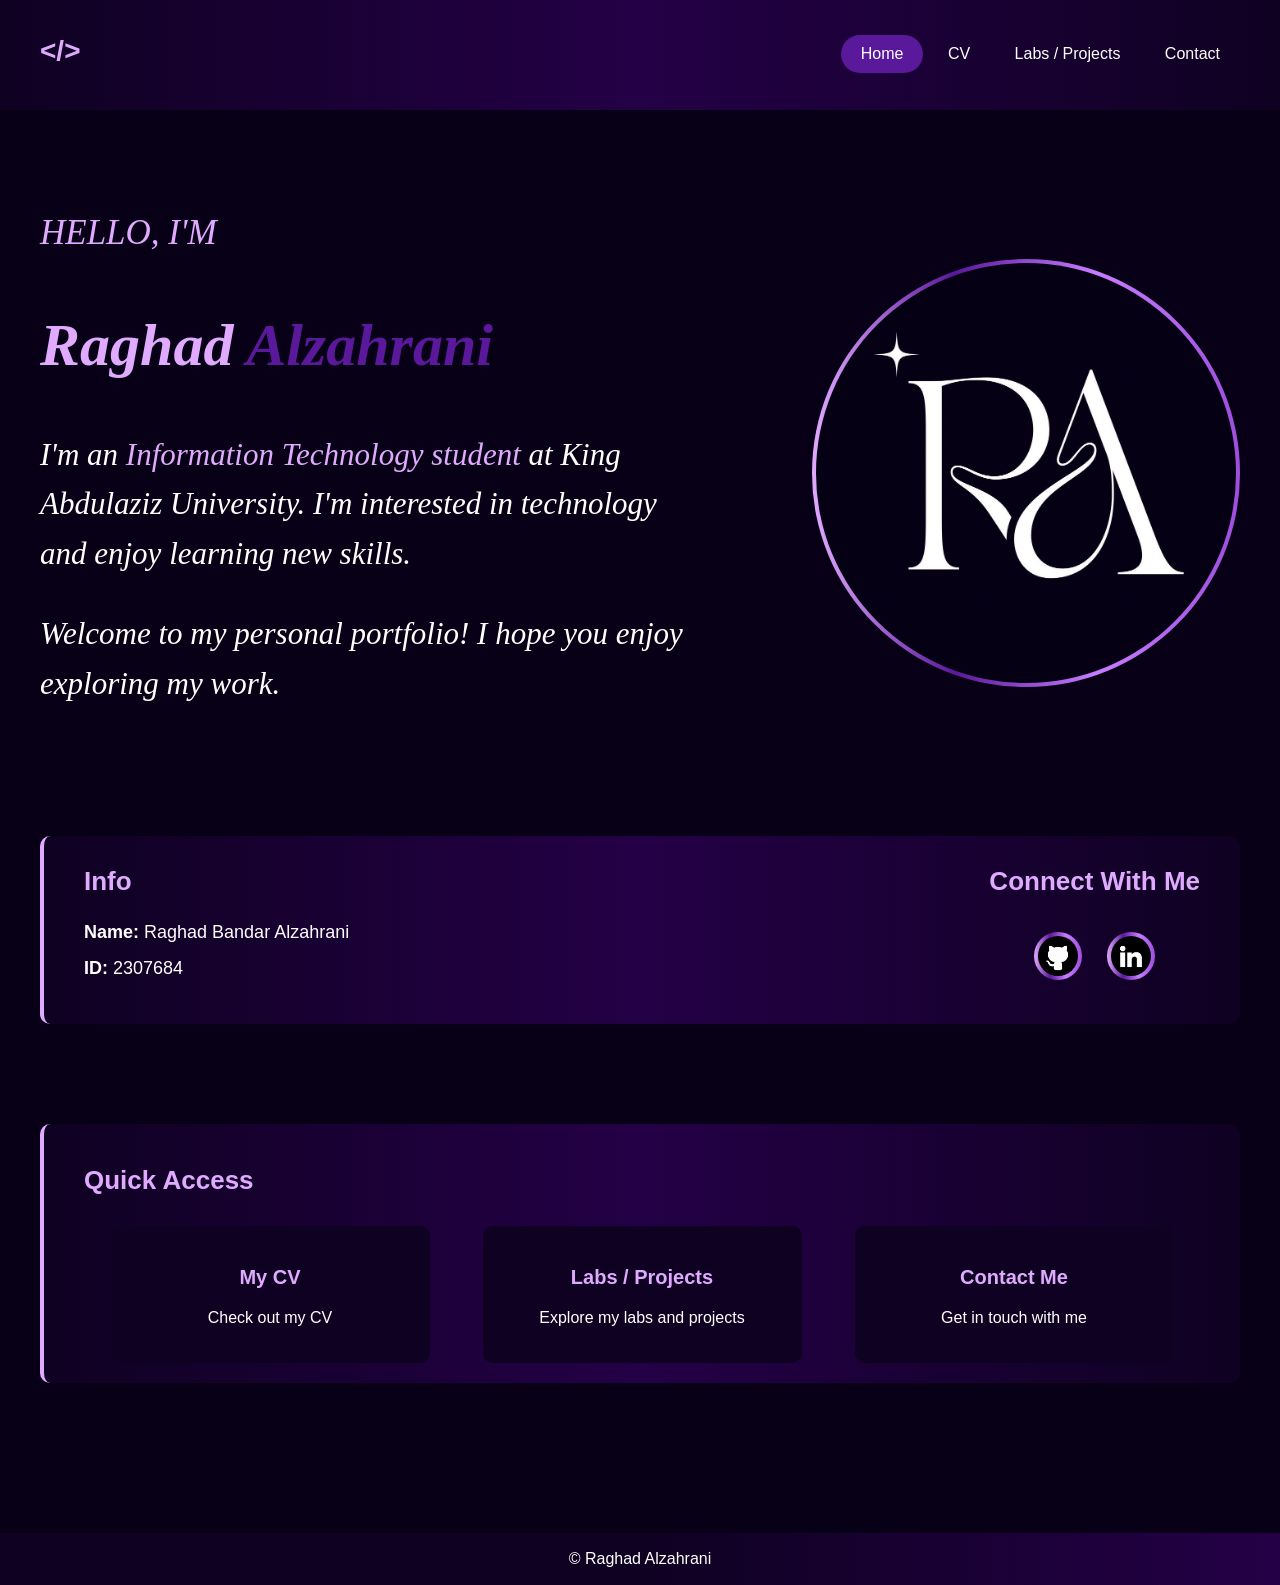
==== Assignment1/index.html @ 98e270e9 "Add files via upload Add Assignment 1 Portfolio" ====
<!DOCTYPE html>
<html lang="en">
<head>
    <meta charset="UTF-8">
    <meta name="viewport" content="width=device-width, initial-scale=1.0">
    <title>Home</title>
    <link rel="stylesheet" href="style.css">
</head>
<body>
    <div class="container">

        <header>
            <h2>&lt;/&gt;</h2>
            <nav>
                <a href="index.html" class="active">Home</a>
                <a href="cv.html">CV</a>
                <a href="labs.html">Labs / Projects</a>
                <a href="contact.html">Contact</a>
            </nav>
        </header>

        <main>

            <section class="home">

                <div class="intro">
                    <p class="hello">HELLO, I'M</p>

                    <h1>Raghad <span>Alzahrani</span></h1>

                    <p class="about">
                        I'm an <span>Information Technology student</span>
                        at King Abdulaziz University.
                        I'm interested in technology and enjoy learning new skills.
                    </p>

                    <p class="welcome">
                        Welcome to my personal portfolio!
                        I hope you enjoy exploring my work.
                    </p>
                    <br><br>
                </div>

                <div class="profile">
                    <img src="images/profile.png" alt="My Profile">
                </div>

            </section>

            <section class="info">

    <div class="personal-info">
        <h2>Info</h2>

        <p><b>Name:</b> Raghad Bandar Alzahrani</p>
        <p><b>ID:</b> 2307684</p>


    </div>

    <div class="social-links">
        <h2>Connect With Me</h2>

        <a href="https://github.com/Raghad-Alzahrani7" target="_blank">
            <img src="images/github.png" alt="GitHub">
        </a>

        <a href="https://www.linkedin.com/in/raghad-alzahrani-23603a3b1" target="_blank">
            <img src="images/linkedin.png" alt="LinkedIn">
        </a>
    </div>

</section>

<section class="quick-access">

    <h2>Quick Access</h2>

    <div class="quick-links">

        <a href="cv.html">
            <h3>My CV</h3>
            <p>Check out my CV</p>
        </a>

        <a href="labs.html">
            <h3>Labs / Projects</h3>
            <p>Explore my labs and projects</p>
        </a>

        <a href="contact.html">
            <h3>Contact Me</h3>
            <p>Get in touch with me</p>
        </a>

    </div>

</section>
    

        </main>

        <footer>
            <p>&copy; Raghad Alzahrani</p>
        </footer>

    </div>
</body>

</html>
---- Assignment1/style.css ----
body {
    background-color: #080016;
    color: white;
    font-family: Verdana, sans-serif;
    margin: 0;
}

.container {
    background-color:#080016;
    margin: 0px;
}

/* Navigation */

header {
    background: linear-gradient(to right, #0f0122, #240046, #0f0122);
    padding: 35px 40px;
    height: 40px;
}

header h2 {
    float: left;
    color: #E0AAFF;
    font-size: 28px;
    margin: 0;
}

nav {
    float: right;
}


nav a {
    color: white;
    text-decoration: none;
    padding: 10px 20px;
    display: inline-block;
    border-radius: 20px;
}

nav a:hover {
    background-color: #7B2CBF;
}

.active {
    background-color: #5A189A;
}

/* Home Section */

.home {
    padding: 60px 40px;
    display: flex;
    align-items: center;
    justify-content: space-between;
}
.intro {
    width: 55%;
}

.intro, .about, .welcome {
    font-family: Georgia, serif;
    font-style: italic;
}

.intro .hello {
    color: #E0AAFF;
    font-size: 35px;
}

.intro h1 {
    color: #E0AAFF;
    font-size: 60px;
}

.intro h1 span {
    color: #5A189A;
}

.intro p {
    font-size: 31px;
    line-height: 1.6;
}

.about, .welcome {
    font-size: 22px;
    line-height: 1.8;
    color: white;
}

.about span {
    color: #E0AAFF;
}

/* Profile Image */

.profile {
    width: 420px;
    height: 420px;
    padding: 4px;
    border-radius: 50%;
    background: linear-gradient(to right, #E0AAFF, #5A189A, #C77DFF, #9D4EDD);
    overflow: hidden;
}

.profile img {
    width: 100%;
    height: 100%;
    border-radius: 50%;  
    object-fit: cover;
}

/* Info Section */

.info {
    display: flex;
    justify-content: space-between;
    align-items: center;
    background: linear-gradient(to right, #0f0122, #240046, #0f0122);
    margin: 0 40px 100px;
    padding: 30px 40px;
    border-left: 4px solid #E0AAFF;
    border-radius: 10px;
}

.info h2 {
    color: #E0AAFF;
    font-size: 26px;
    margin-top: 0;
    margin-bottom: 25px;
}

.info p {
    color: white;
    font-size: 18px;
    margin: 15px 0;
}

.info a {
    color: #E0AAFF;
    text-decoration: none;
}

.info a:hover {
    color: #C77DFF;
}

/* Social Links */

.social-links h2 {
    color: #E0AAFF;
}

.social-links {
    text-align: center;
}

.social-links a {
    display: inline-block;
    padding: 4px;
    margin: 10px;
    border-radius: 50%;
    background: linear-gradient(to right, #E0AAFF, #5A189A, #C77DFF, #9D4EDD);
}

.social-links img {
    width: 40px;
    height: 40px;
    border-radius: 50%;
    display: block;
}


/* Quick Access */

.quick-access {
    background: linear-gradient(to right, #0f0122, #240046, #0f0122);
    margin: 0 40px 150px;
    padding: 20px 40px;
    border-left: 4px solid #E0AAFF;
    border-radius: 10px;
}

.quick-access h2 {
    color: #E0AAFF;
    font-size: 26px;
    margin-bottom: 30px;
}

.quick-links {
    display: flex;
    justify-content: space-around;
    align-items: center;
}

.quick-links a {
    background-color: #0f0122;
    width: 25%;
    padding: 20px;
    border-radius: 10px;
    text-decoration: none;
    text-align: center;
}

.quick-links a:hover {
    background-color: #7B2CBF;
}

.quick-links h3 {
    color: #E0AAFF;
    font-size: 20px;
}

.quick-links p {
    color: white;
    font-size: 16px;
}

/* Footer */

footer {
    background: linear-gradient(to right, #0f0122, #0f0122, #240046);
    text-align: center;
    padding: 1px;
}


/* CV Page */

.cv-layout {
    display: flex;
    align-items: flex-start;
    margin: 40px;
}

/* Left Side */

.cv-sidebar {
    width: 28%;
    padding: 30px;
    background: linear-gradient(to right, #0f0122, #0f0122, #240046);
    border-left: 4px solid #E0AAFF;
    border-radius: 10px;
    text-align: center;
}

.cv-sidebar > img {
    width: 180px;
    height: 180px;
    padding: 4px;
    border-radius: 50%;
    background: linear-gradient(to right, #E0AAFF, #5A189A, #C77DFF, #9D4EDD);
    object-fit: cover;
}

.cv-sidebar h2 {
    color: #ffffff;
    font-size: 24px;
    border-bottom: 2px solid #E0AAFF;
    padding-bottom: 15px;
}

.cv-sidebar p {
    font-size: 16px;
    line-height: 1.8;
}

.cv-sidebar a {
    color: #E0AAFF;
    text-decoration: none;
}

.cv-sidebar a:hover {
    color: #C77DFF;
}

.cv-social a {
    display: inline-block;
    padding: 4px;
    margin: 10px;
    border-radius: 50%;
    background: linear-gradient(to right, #E0AAFF, #5A189A, #C77DFF, #9D4EDD);
}

.cv-social img {
    width: 40px;
    height: 40px;
    border-radius: 50%;
    display: block;
}

/* Right Side */

.cv-main {
    width: 72%;
    margin-left: 30px;
    padding: 30px 40px;
    background: linear-gradient(to right, #0f0122, #0f0122, #240046);
    border-radius: 10px;
}

.cv-main section {
    margin-bottom: 40px;
}

.cv-main h2 {
    color: #E0AAFF;
    font-size: 28px;
    border-bottom: 2px solid #E0AAFF;
    padding-bottom: 15px;
}

.cv-main h3 {
    color: #5A189A;
    font-size: 20px;
}

.cv-main p,
.cv-main li {
    color: white;
    font-size: 18px;
    line-height: 1.8;
}

.cv-main ul {
    padding-left: 25px;
}

/* Labs / Projects Page */

.labs-page {
    margin: 60px 40px 120px;
}

/* Page Heading */

.labs-heading {
    text-align: center;
    margin-bottom: 60px;
}

.labs-heading h1 {
    color: #E0AAFF;
    font-size: 48px;
    margin-bottom: 15px;
}

.labs-heading p {
    color: white;
    font-family: Georgia, serif;
    font-style: italic;
    font-size: 22px;
    line-height: 1.8;
}

/* Labs and Projects Sections */

.labs-box {
    background: linear-gradient(to right, #0f0122, #0f0122, #240046);
    padding: 35px 40px;
    margin-bottom: 50px;
    border-radius: 20px;
}

.labs-box h2 {
    color: #E0AAFF;
    font-size: 28px;
    border-bottom: 2px solid #E0AAFF;
    padding-bottom: 15px;
}

/* Tables */

.course-table {
    width: 100%;
    text-align: center;
    border-spacing: 0;
    border-radius: 20px;
    overflow: hidden;
}

.course-table th {
    background-color: #5A189A;
    color: white;
    font-size: 20px;
    padding: 20px;
}

.course-table td {
    background-color: #0f0122;
    color: white;
    font-size: 16px;
    padding: 20px;
    border-bottom: 1px solid #E0AAFF;
}

/* Topic and Description */

.course-table .topic {
    text-align: left;
}

/* Links */

.course-table a {
    display: inline-block;
    background-color: #5A189A;
    color: white;
    padding: 10px 20px;
    border-radius: 20px;
    text-decoration: none;
}

.course-table a:hover {
    background-color: #7B2CBF;
}


/* Contact Page */

.contact-page {
    margin: 60px 40px 120px;
}

/* Page Heading */

.contact-heading {
    text-align: center;
    margin-bottom: 60px;
}

.contact-heading h1 {
    color: #E0AAFF;
    font-size: 48px;
    margin-bottom: 15px;
}

.contact-heading p {
    color: white;
    font-family: Georgia, serif;
    font-style: italic;
    font-size: 22px;
    line-height: 1.8;
}

/* Contact Form */

.contact-section {
    background: linear-gradient(to right, #0f0122, #0f0122, #240046);
    padding: 40px;
    margin: 0 auto;
    max-width: 750px;
    border-left: 4px solid #E0AAFF;
    border-radius: 10px;
}

.contact-section h2 {
    color: #E0AAFF;
    font-size: 28px;
    border-bottom: 2px solid #E0AAFF;
    padding-bottom: 15px;
    margin-bottom: 30px;
}

.contact-section form > label {
    display: block;
    color: white;
    font-size: 18px;
    margin-bottom: 10px;
}

.contact-section input[type="text"],
.contact-section input[type="email"],
.contact-section textarea {
    width: 100%;
    padding: 12px;
    margin-bottom: 25px;
    border: 1px solid #E0AAFF;
    border-radius: 8px;
    background-color: #080016;
    color: white;
    font-family: Verdana, sans-serif;
    font-size: 16px;
    box-sizing: border-box;
}

/* Message Type */

.message-type {
    margin-bottom: 25px;
}

.message-type p {
    color: white;
    font-size: 18px;
}

.message-type label {
    color: white;
    font-size: 17px;
    margin-right: 20px;
}

.message-type input {
    accent-color: #9D4EDD;
}

/* Send Button */

.contact-section button {
    background-color: #5A189A;
    color: white;
    border: none;
    border-radius: 10px;
    padding: 15px 30px;
    font-size: 18px;
    cursor: pointer;
}

.contact-section button:hover {
    background-color: #7B2CBF;
}
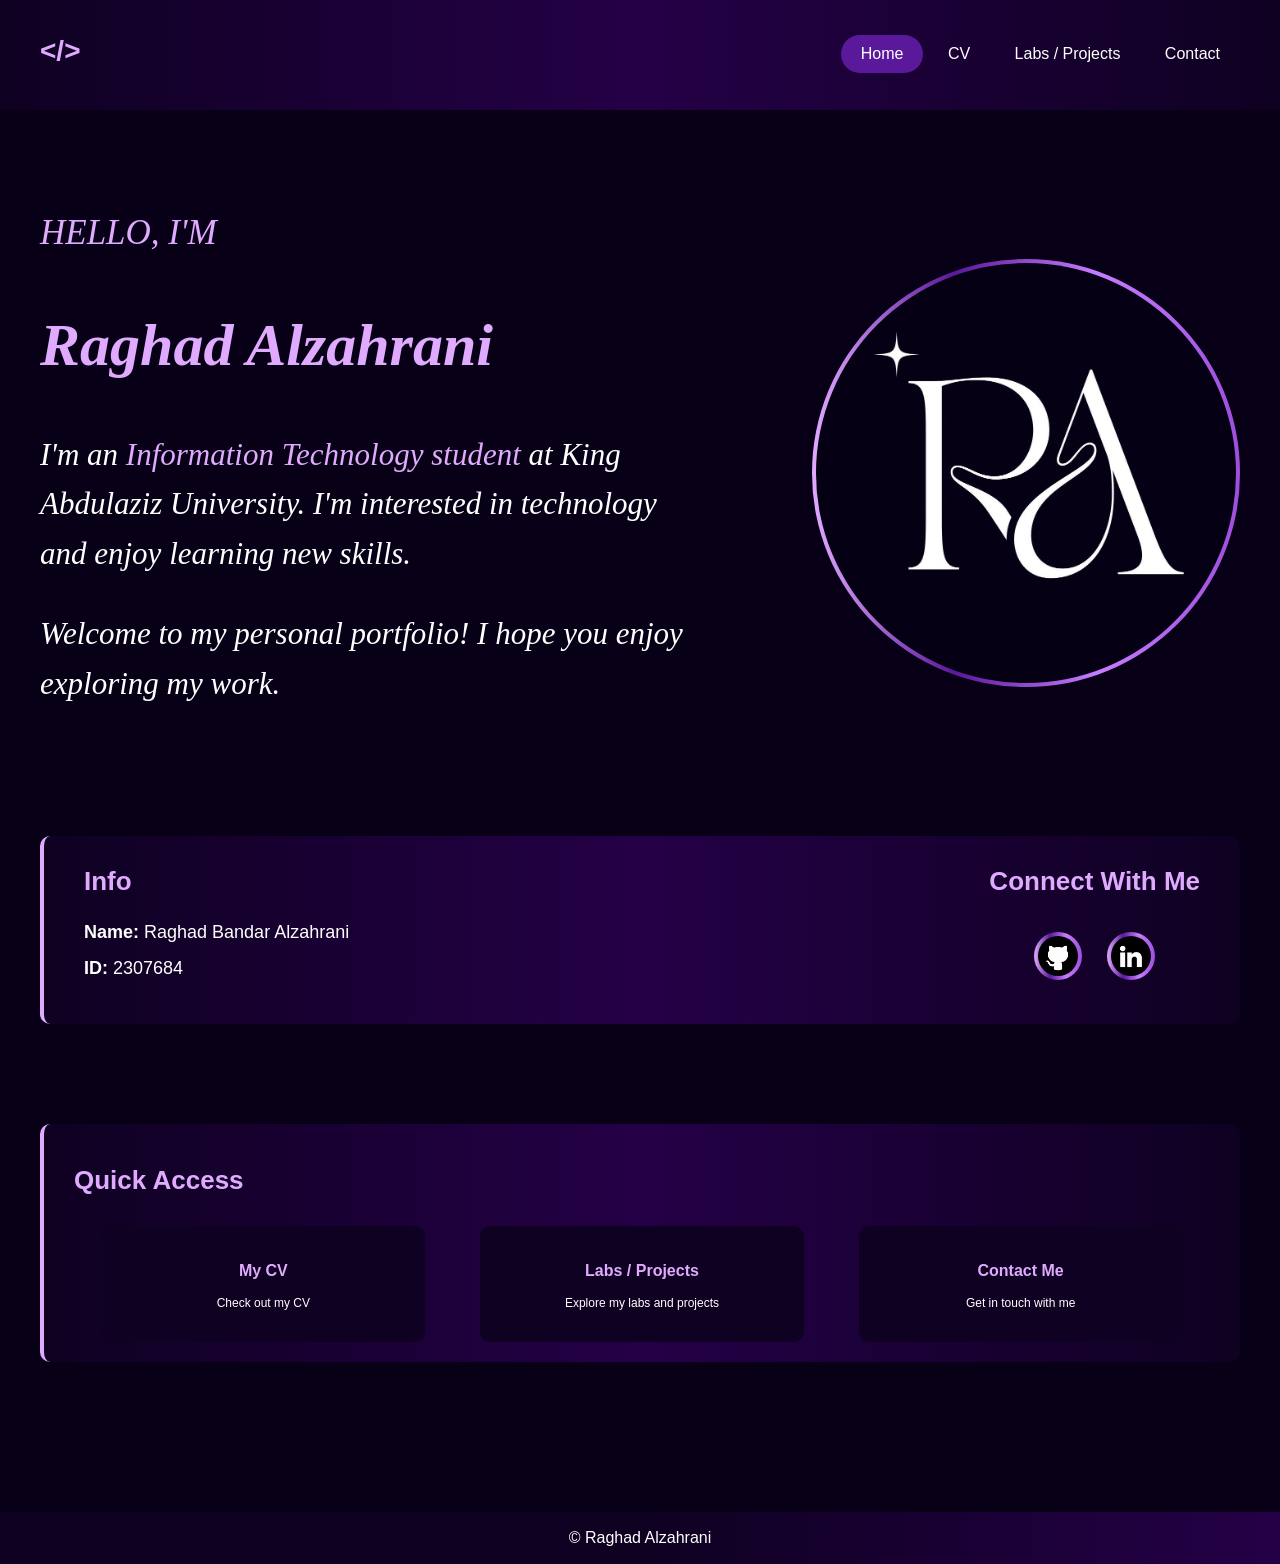
==== commit db8b68dc: "Update index.html" ====
--- a/Assignment1/index.html
+++ b/Assignment1/index.html
@@ -26,7 +26,7 @@
                 <div class="intro">
                     <p class="hello">HELLO, I'M</p>
 
-                    <h1>Raghad <span>Alzahrani</span></h1>
+                    <h1>Raghad Alzahrani</h1>
 
                     <p class="about">
                         I'm an <span>Information Technology student</span>
--- a/Assignment1/style.css
+++ b/Assignment1/style.css
@@ -176,7 +176,7 @@
 .quick-access {
     background: linear-gradient(to right, #0f0122, #240046, #0f0122);
     margin: 0 40px 150px;
-    padding: 20px 40px;
+    padding: 20px 30px;
     border-left: 4px solid #E0AAFF;
     border-radius: 10px;
 }
@@ -208,12 +208,12 @@
 
 .quick-links h3 {
     color: #E0AAFF;
-    font-size: 20px;
+    font-size: 16px;
 }
 
 .quick-links p {
     color: white;
-    font-size: 16px;
+    font-size: 12px;
 }
 
 /* Footer */
@@ -261,7 +261,7 @@
 }
 
 .cv-sidebar p {
-    font-size: 16px;
+    font-size: 12px;
     line-height: 1.8;
 }
 
@@ -389,7 +389,7 @@
 .course-table td {
     background-color: #0f0122;
     color: white;
-    font-size: 16px;
+    font-size: 14px;
     padding: 20px;
     border-bottom: 1px solid #E0AAFF;
 }
@@ -519,4 +519,103 @@
 
 .contact-section button:hover {
     background-color: #7B2CBF;
+}
+
+/* Responsive Design */
+
+@media screen and (max-width: 768px) {
+
+    /* Navigation */
+    header {
+        height: auto;
+        padding: 20px;
+        text-align: center;
+    }
+
+    header h2, nav {
+        float: none;
+    }
+
+    nav a {
+        padding: 10px;
+        font-size: 14px;
+    }
+
+    /* Home */
+    .home {
+        flex-direction: column-reverse;
+        padding: 30px 20px;
+        gap: 30px;
+    }
+
+    .intro {
+        width: 100%;
+        text-align: center;
+    }
+
+    .intro h1 { font-size: 30px; }
+    .intro p { font-size: 20px; }
+    .intro .hello { font-size: 26px; }
+    .about, .welcome { font-size: 18px; }
+
+    .profile {
+        width: 200px;
+        height: 200px;
+        flex-shrink: 0;
+    }
+
+    /* Info & Quick Access */
+    .info, .quick-links {
+        flex-direction: column;
+        gap: 20px;
+    }
+
+    .info, .quick-access {
+        margin: 20px 15px 60px;
+        padding: 20px;
+    }
+
+    .quick-links a {
+        width: 100%;
+        box-sizing: border-box;
+    }
+
+    /* CV */
+    .cv-layout {
+        flex-direction: column;
+        margin: 20px;
+        gap: 20px;
+    }
+
+    .cv-sidebar, .cv-main {
+        width: 100%;
+        box-sizing: border-box;
+        margin-left: 0;
+    }
+
+    /* Labs / Projects */
+    .labs-page {
+        margin: 30px 15px 70px;
+    }
+
+    .labs-section, .projects-section {
+        padding: 20px 15px;
+    }
+
+    .table-container {
+        overflow-x: auto;
+    }
+
+    .labs-table {
+        min-width: 650px;
+    }
+
+    /* Contact */
+    .contact-page {
+        margin: 30px 15px 70px;
+    }
+
+    .contact-section {
+        padding: 20px;
+    }
 }
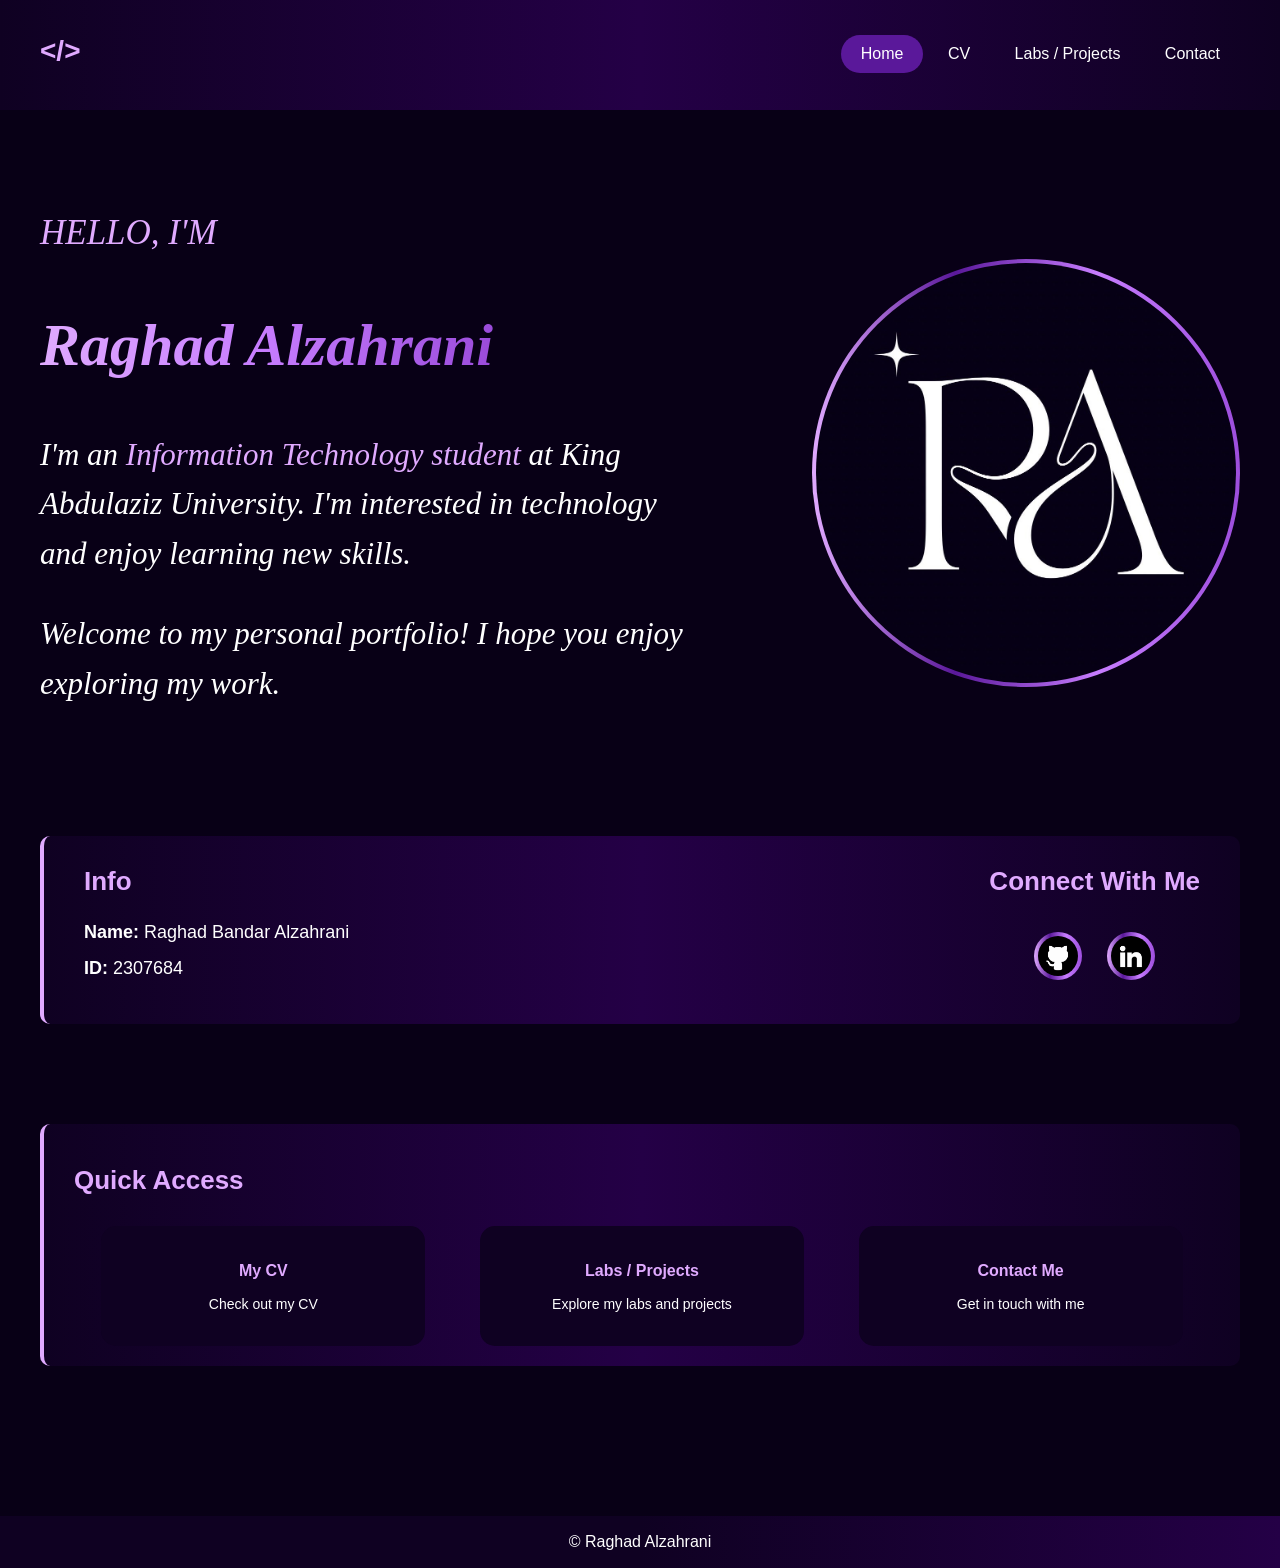
==== commit bd61d047: "Add files via upload" ====
--- a/Assignment1/index.html
+++ b/Assignment1/index.html
@@ -107,4 +107,4 @@
     </div>
 </body>
 
-</html>
+</html>
--- a/Assignment1/style.css
+++ b/Assignment1/style.css
@@ -69,12 +69,10 @@
 }
 
 .intro h1 {
-    color: #E0AAFF;
+    background: linear-gradient(to right, #E0AAFF, #C77DFF, #9D4EDD, #5A189A);
+    background-clip: text;
+    color: transparent;
     font-size: 60px;
-}
-
-.intro h1 span {
-    color: #5A189A;
 }
 
 .intro p {
@@ -197,13 +195,15 @@
     background-color: #0f0122;
     width: 25%;
     padding: 20px;
-    border-radius: 10px;
+    border-radius: 15px;
     text-decoration: none;
     text-align: center;
 }
 
 .quick-links a:hover {
-    background-color: #7B2CBF;
+    background: linear-gradient(to right, #240046, #5A189A);
+    box-shadow: 0 0 20px #5A189A;
+    transform: translateY(-5px);
 }
 
 .quick-links h3 {
@@ -213,7 +213,7 @@
 
 .quick-links p {
     color: white;
-    font-size: 12px;
+    font-size: 14px;
 }
 
 /* Footer */
@@ -237,16 +237,16 @@
 
 .cv-sidebar {
     width: 28%;
-    padding: 30px;
-    background: linear-gradient(to right, #0f0122, #0f0122, #240046);
+    padding: 20px;
+    background-color: #0f0122;
     border-left: 4px solid #E0AAFF;
     border-radius: 10px;
     text-align: center;
 }
 
 .cv-sidebar > img {
-    width: 180px;
-    height: 180px;
+    width: 150px;
+    height: 150px;
     padding: 4px;
     border-radius: 50%;
     background: linear-gradient(to right, #E0AAFF, #5A189A, #C77DFF, #9D4EDD);
@@ -255,14 +255,17 @@
 
 .cv-sidebar h2 {
     color: #ffffff;
-    font-size: 24px;
+    font-size: 20px;
     border-bottom: 2px solid #E0AAFF;
-    padding-bottom: 15px;
+    padding-bottom: 10px;
+    margin: 20px 0 10px;
 }
 
 .cv-sidebar p {
-    font-size: 12px;
-    line-height: 1.8;
+    font-size: 14px;
+    line-height: 1.5;
+    margin: 15px 0;
+    white-space: nowrap;
 }
 
 .cv-sidebar a {
@@ -277,16 +280,46 @@
 .cv-social a {
     display: inline-block;
     padding: 4px;
-    margin: 10px;
+    margin: 6px;
     border-radius: 50%;
     background: linear-gradient(to right, #E0AAFF, #5A189A, #C77DFF, #9D4EDD);
 }
 
 .cv-social img {
-    width: 40px;
-    height: 40px;
+    width: 35px;
+    height: 35px;
     border-radius: 50%;
     display: block;
+}
+
+/* CV Quick Access */
+
+.cv-quick-access {
+    display: flex;
+    flex-direction: column;
+    gap: 10px;
+    margin: 14px 0 0;
+}
+
+.cv-quick-access a {
+    display: block;
+    padding: 10px;
+    background-color: #240046;
+    border-radius: 10px;
+    text-decoration: none;
+    text-align: center;
+    color: #E0AAFF;
+    font-size: 13px;
+    font-weight: bold;
+    width: 70%;
+    margin: 0 auto;
+}
+
+.cv-quick-access a:hover {
+    background: linear-gradient(to right, #240046, #5A189A);
+    box-shadow: 0 0 20px #5A189A;
+    transform: translateY(-3px);
+    color: #E0AAFF;
 }
 
 /* Right Side */
@@ -353,6 +386,116 @@
     line-height: 1.8;
 }
 
+/* Labs and Projects Page */
+
+.labs-heading {
+    text-align: center;
+    margin: 40px 0;
+}
+
+.labs-heading h1 {
+    color: #E0AAFF;
+    font-size: 48px;
+}
+
+.labs-heading p {
+    color: white;
+    font-family: Georgia, serif;
+    font-style: italic;
+    font-size: 22px;
+}
+
+/* Labs Sidebar */
+
+.labs-sidebar {
+    width: 18%;
+    padding: 20px;
+}
+
+/* Right Side */
+
+.labs-page {
+    flex: 1;
+    min-width: 0;
+    margin: 0 0 0 25px;
+    padding: 0;
+}
+
+/* Labs and Projects Page */
+
+.labs-page {
+    margin: 40px;
+}
+
+.labs-heading {
+    text-align: center;
+    margin-bottom: 30px;
+}
+
+.labs-heading h1 {
+    color: #E0AAFF;
+    font-size: 48px;
+}
+
+.labs-heading p {
+    color: white;
+    font-family: Georgia, serif;
+    font-style: italic;
+    font-size: 22px;
+}
+/* Labs Quick Links */
+
+.labs-quick-links {
+    display: flex;
+    justify-content: center;
+    gap: 25px;
+    margin: 40px 0 50px;
+}
+
+.labs-quick-links a {
+    display: flex;
+    align-items: center;
+    gap: 20px;
+    width: 320px;
+    padding: 20px;
+    background: linear-gradient(to right, #0f0122, #240046);
+    border-radius: 15px;
+    text-decoration: none;
+}
+
+.labs-quick-links a:hover {
+    background: linear-gradient(to right, #240046, #5A189A);
+    border-color: #240046;
+    box-shadow: 0 0 20px #5A189A;
+    transform: translateY(-5px);
+}
+
+.quick-icon {
+    background-color: #5A189A;
+    color: #E0AAFF;
+    font-size: 24px;
+    font-weight: bold;
+    padding: 15px;
+    border-radius: 15px;
+}
+
+.labs-quick-links h3 {
+    color: #E0AAFF;
+    font-size: 16px;
+    margin: 0 0 8px;
+}
+
+.labs-quick-links p {
+    color: white;
+    font-size: 12px;
+    margin: 0;
+}
+
+.labs-quick-links a div {
+    flex: 1;
+    text-align: center;
+}
+
 /* Labs and Projects Sections */
 
 .labs-box {
@@ -415,41 +558,18 @@
     background-color: #7B2CBF;
 }
 
-
-/* Contact Page */
-
-.contact-page {
-    margin: 60px 40px 120px;
-}
-
-/* Page Heading */
-
-.contact-heading {
-    text-align: center;
-    margin-bottom: 60px;
-}
-
-.contact-heading h1 {
-    color: #E0AAFF;
-    font-size: 48px;
-    margin-bottom: 15px;
-}
-
-.contact-heading p {
-    color: white;
-    font-family: Georgia, serif;
-    font-style: italic;
-    font-size: 22px;
-    line-height: 1.8;
+/* Contact Page Layout */
+
+.contact-page .cv-layout {
+    gap: 30px;
 }
 
 /* Contact Form */
 
 .contact-section {
+    flex: 1;
     background: linear-gradient(to right, #0f0122, #0f0122, #240046);
-    padding: 40px;
-    margin: 0 auto;
-    max-width: 750px;
+    padding: 30px;
     border-left: 4px solid #E0AAFF;
     border-radius: 10px;
 }
@@ -459,13 +579,13 @@
     font-size: 28px;
     border-bottom: 2px solid #E0AAFF;
     padding-bottom: 15px;
-    margin-bottom: 30px;
+    margin: 0 0 25px;
 }
 
 .contact-section form > label {
     display: block;
     color: white;
-    font-size: 18px;
+    font-size: 16px;
     margin-bottom: 10px;
 }
 
@@ -474,31 +594,33 @@
 .contact-section textarea {
     width: 100%;
     padding: 12px;
-    margin-bottom: 25px;
+    margin-bottom: 20px;
     border: 1px solid #E0AAFF;
     border-radius: 8px;
     background-color: #080016;
     color: white;
     font-family: Verdana, sans-serif;
+    font-size: 14px;
+    box-sizing: border-box;
+}
+
+/* Message Type */
+
+.message-type {
+    margin-bottom: 20px;
+}
+
+.message-type p {
+    display: inline-block;
+    color: white;
     font-size: 16px;
-    box-sizing: border-box;
-}
-
-/* Message Type */
-
-.message-type {
-    margin-bottom: 25px;
-}
-
-.message-type p {
-    color: white;
-    font-size: 18px;
+    margin-right: 10px;
 }
 
 .message-type label {
     color: white;
-    font-size: 17px;
-    margin-right: 20px;
+    font-size: 14px;
+    margin-right: 15px;
 }
 
 .message-type input {
@@ -512,13 +634,19 @@
     color: white;
     border: none;
     border-radius: 10px;
-    padding: 15px 30px;
-    font-size: 18px;
+    padding: 12px 30px;
+    font-size: 16px;
     cursor: pointer;
 }
 
 .contact-section button:hover {
     background-color: #7B2CBF;
+    box-shadow: 0 0 20px #5A189A;
+    transform: translateY(-3px);
+}
+
+.contact-page .cv-sidebar {
+    width: 24%;
 }
 
 /* Responsive Design */
@@ -526,6 +654,7 @@
 @media screen and (max-width: 768px) {
 
     /* Navigation */
+
     header {
         height: auto;
         padding: 20px;
@@ -542,6 +671,7 @@
     }
 
     /* Home */
+
     .home {
         flex-direction: column-reverse;
         padding: 30px 20px;
@@ -553,10 +683,21 @@
         text-align: center;
     }
 
-    .intro h1 { font-size: 30px; }
-    .intro p { font-size: 20px; }
-    .intro .hello { font-size: 26px; }
-    .about, .welcome { font-size: 18px; }
+    .intro h1 {
+        font-size: 30px;
+    }
+
+    .intro p {
+        font-size: 20px;
+    }
+
+    .intro .hello {
+        font-size: 26px;
+    }
+
+    .about, .welcome {
+        font-size: 18px;
+    }
 
     .profile {
         width: 200px;
@@ -565,6 +706,7 @@
     }
 
     /* Info & Quick Access */
+
     .info, .quick-links {
         flex-direction: column;
         gap: 20px;
@@ -581,6 +723,7 @@
     }
 
     /* CV */
+
     .cv-layout {
         flex-direction: column;
         margin: 20px;
@@ -593,29 +736,110 @@
         margin-left: 0;
     }
 
+    .cv-sidebar > img {
+        width: 150px;
+        height: 150px;
+    }
+
+    .cv-sidebar p {
+        font-size: 12px;
+        white-space: normal;
+        overflow-wrap: break-word;
+    }
+
+    .cv-quick-access a {
+        width: 80%;
+        box-sizing: border-box;
+    }
+
+    .cv-main section {
+        padding: 20px;
+    }
+
     /* Labs / Projects */
+
     .labs-page {
         margin: 30px 15px 70px;
     }
 
-    .labs-section, .projects-section {
+    .labs-heading h1 {
+        font-size: 30px;
+    }
+
+    .labs-heading p {
+        font-size: 18px;
+    }
+
+    .labs-quick-links {
+        flex-direction: column;
+        align-items: center;
+        gap: 15px;
+        margin: 25px 0;
+    }
+
+    .labs-quick-links a {
+        width: 100%;
+        box-sizing: border-box;
+    }
+
+    .labs-box {
+        width: 100%;
+        max-width: 100%;
+        box-sizing: border-box;
         padding: 20px 15px;
     }
 
+    .labs-box h2 {
+        font-size: 22px;
+    }
+
     .table-container {
+        width: 100%;
         overflow-x: auto;
     }
 
-    .labs-table {
-        min-width: 650px;
+    .course-table {
+        min-width: 600px;
     }
 
     /* Contact */
+
     .contact-page {
         margin: 30px 15px 70px;
     }
 
+    .contact-page .cv-layout {
+        flex-direction: column;
+        margin: 0;
+        gap: 20px;
+    }
+
+    .contact-page .cv-sidebar {
+        width: 100%;
+        box-sizing: border-box;
+    }
+
     .contact-section {
+        width: 100%;
+        max-width: 100%;
         padding: 20px;
+        margin: 0;
+        box-sizing: border-box;
+    }
+
+    .contact-section h2 {
+        font-size: 24px;
+    }
+
+    .contact-section form > label {
+        font-size: 14px;
+    }
+
+    .message-type p {
+        display: block;
+    }
+
+    .contact-section button {
+        width: 100%;
     }
 }
